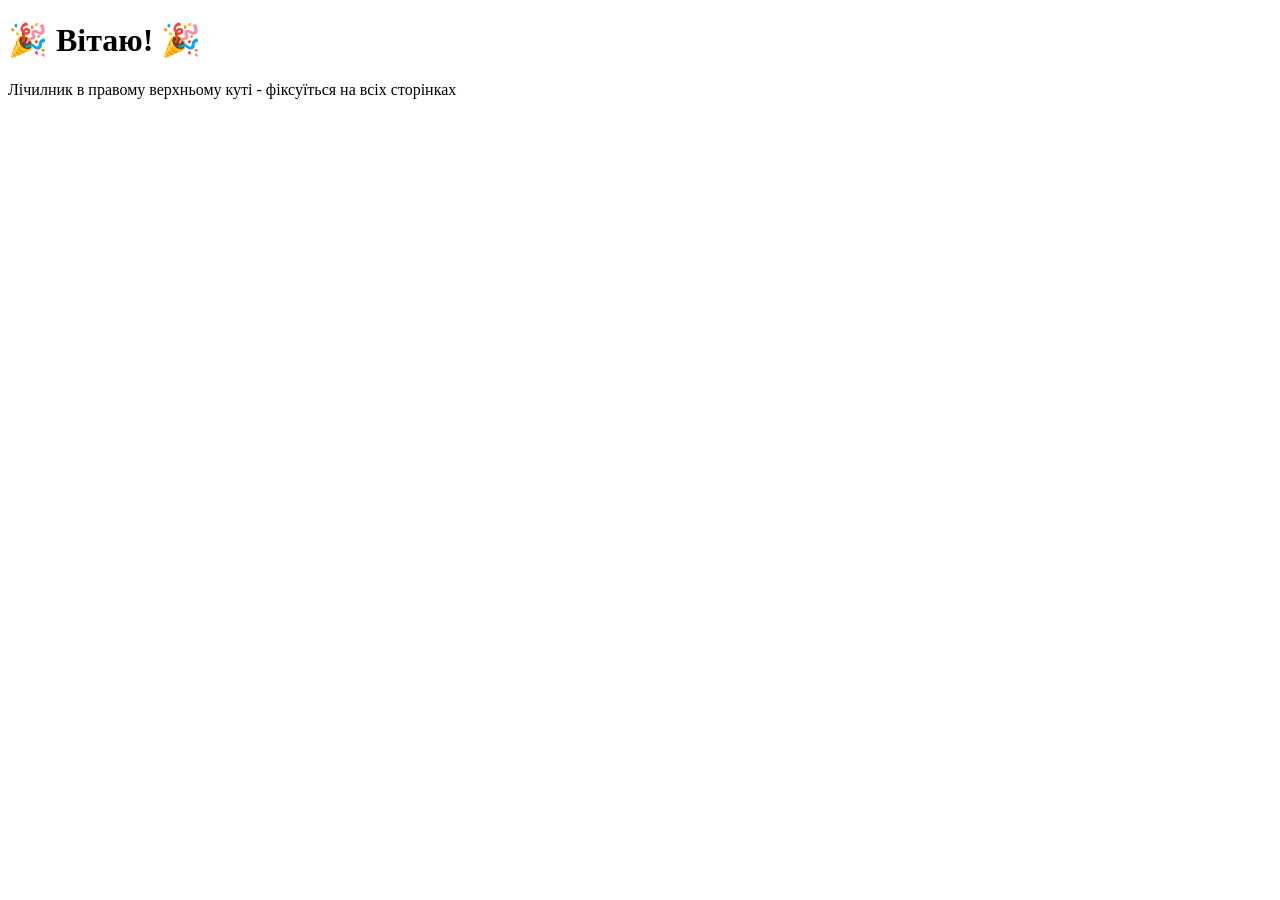
==== html/page66.html @ 572df031 "2" ====
<!DOCTYPE html>
<html lang="uk">
<head>
    <meta charset="UTF-8">
    <meta name="viewport" content="width=device-width, initial-scale=1.0">
    <title>Вікторина</title>
    <link rel="stylesheet" href="../css/page55.css">
</head>
<body>
    <div class="mandarin-counter">
        <div class="counter-display" id="counter"></div>
    </div>
    <div class="container">
        <h1>🎉 Вітаю! 🎉</h1>
        <p>Лічилник в правому верхньому куті - фіксуїться на всіх сторінках</p>
        
    </div>
    <script src="../js/counter.js"></script>
    <script src="../js/page66.js"></script>
</body>
</html>
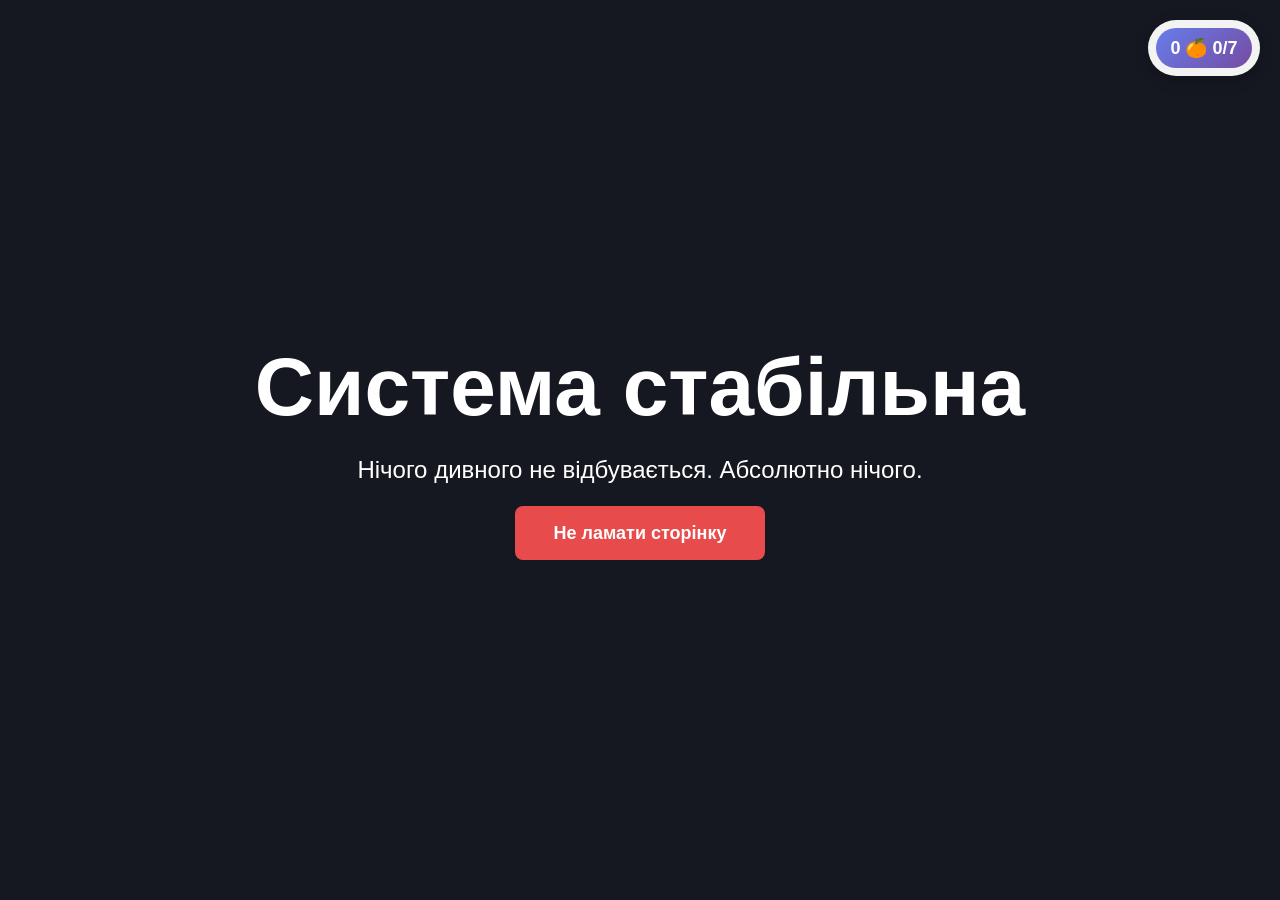
==== commit bee865d6: "4" ====
--- a/html/page66.html
+++ b/html/page66.html
@@ -4,17 +4,21 @@
     <meta charset="UTF-8">
     <meta name="viewport" content="width=device-width, initial-scale=1.0">
     <title>Вікторина</title>
-    <link rel="stylesheet" href="../css/page55.css">
+    <link rel="stylesheet" href="../css/style66.css">
 </head>
 <body>
     <div class="mandarin-counter">
         <div class="counter-display" id="counter"></div>
     </div>
-    <div class="container">
-        <h1>🎉 Вітаю! 🎉</h1>
-        <p>Лічилник в правому верхньому куті - фіксуїться на всіх сторінках</p>
-        
-    </div>
+    <main class="break-page" id="break-page">
+        <h1 class="break-title">Система стабільна</h1>
+        <p class="break-text">Нічого дивного не відбувається. Абсолютно нічого.</p>
+        <button class="chaos-btn" id="chaos-btn">Не ламати сторінку</button>
+        <button class="real-btn" id="real-btn">Ось правильна кнопка</button>
+        <div class="noise-text noise-one">error_error_error</div>
+        <div class="noise-text noise-two">button_not_found</div>
+        <div class="noise-text noise-three">layout.exe stopped</div>
+    </main>
     <script src="../js/counter.js"></script>
     <script src="../js/page66.js"></script>
 </body>
--- a/css/style66.css
+++ b/css/style66.css
@@ -0,0 +1,204 @@
+* {
+    margin: 0;
+    padding: 0;
+    box-sizing: border-box;
+}
+
+body {
+    min-height: 100vh;
+    overflow: hidden;
+    background: #151821;
+    color: white;
+    font-family: Arial, sans-serif;
+}
+
+.mandarin-counter {
+    position: fixed;
+    top: 20px;
+    right: 20px;
+    background: rgba(255, 255, 255, 0.95);
+    padding: 8px;
+    border-radius: 50px;
+    display: flex;
+    align-items: center;
+    box-shadow: 0 4px 15px rgba(0, 0, 0, 0.2);
+    z-index: 20;
+}
+
+.counter-display {
+    background: linear-gradient(135deg, #667eea 0%, #764ba2 100%);
+    color: white;
+    min-width: 96px;
+    height: 40px;
+    padding: 0 14px;
+    border-radius: 999px;
+    display: flex;
+    align-items: center;
+    justify-content: center;
+    font-size: 18px;
+    font-weight: bold;
+    white-space: nowrap;
+}
+
+.break-page {
+    position: relative;
+    min-height: 100vh;
+    display: flex;
+    flex-direction: column;
+    align-items: center;
+    justify-content: center;
+    gap: 22px;
+    padding: 28px;
+    text-align: center;
+    transition: transform 0.5s ease, filter 0.5s ease;
+}
+
+.break-title {
+    font-size: clamp(42px, 8vw, 82px);
+    transition: transform 0.5s ease;
+}
+
+.break-text {
+    max-width: 680px;
+    font-size: 24px;
+    transition: transform 0.5s ease;
+}
+
+.chaos-btn,
+.real-btn {
+    min-width: 250px;
+    min-height: 54px;
+    padding: 12px 22px;
+    border: 0;
+    border-radius: 8px;
+    color: white;
+    font-size: 18px;
+    font-weight: bold;
+    cursor: pointer;
+}
+
+.chaos-btn {
+    position: relative;
+    background: #e84b4b;
+    z-index: 8;
+}
+
+.real-btn {
+    display: none;
+    position: fixed;
+    left: 50%;
+    bottom: 44px;
+    transform: translateX(-50%) rotate(-3deg);
+    background: #28a745;
+    box-shadow: 0 0 26px rgba(40, 167, 69, 0.65);
+    z-index: 12;
+    touch-action: none;
+}
+
+.real-btn:disabled {
+    cursor: default;
+    opacity: 0.9;
+}
+
+.real-btn.is-dragging {
+    cursor: grabbing;
+    box-shadow: 0 0 34px rgba(40, 167, 69, 0.9);
+}
+
+.noise-text {
+    display: none;
+    position: fixed;
+    color: #ff4f8b;
+    font-family: "Courier New", monospace;
+    font-size: 22px;
+    font-weight: bold;
+    text-shadow: 0 0 12px rgba(255, 79, 139, 0.7);
+    z-index: 4;
+}
+
+.noise-one {
+    left: 6vw;
+    top: 18vh;
+}
+
+.noise-two {
+    right: 10vw;
+    top: 42vh;
+}
+
+.noise-three {
+    left: 28vw;
+    bottom: 16vh;
+}
+
+.break-page.is-broken {
+    animation: pageGlitch 0.18s infinite;
+    filter: contrast(1.2) saturate(1.4);
+}
+
+.break-page.is-broken .break-title {
+    transform: translate(-18vw, -12vh) rotate(16deg) scale(0.85);
+}
+
+.break-page.is-broken .break-text {
+    transform: translate(20vw, 8vh) rotate(180deg);
+}
+
+.break-page.is-broken .chaos-btn {
+    position: fixed;
+}
+
+.break-page.is-broken.show-real-button .real-btn {
+    display: block;
+    animation: realButtonAppear 1s ease forwards;
+}
+
+.break-page.is-broken .noise-text {
+    display: block;
+    animation: noiseJump 0.28s infinite alternate;
+}
+
+.break-page.is-fixed {
+    animation: none;
+    filter: none;
+}
+
+.break-page.is-fixed .break-title,
+.break-page.is-fixed .break-text {
+    transform: none;
+}
+
+@keyframes pageGlitch {
+    0% {
+        transform: translate(0, 0) skew(0deg);
+    }
+    33% {
+        transform: translate(7px, -4px) skew(2deg);
+    }
+    66% {
+        transform: translate(-6px, 5px) skew(-2deg);
+    }
+    100% {
+        transform: translate(0, 0) skew(0deg);
+    }
+}
+
+@keyframes noiseJump {
+    from {
+        transform: translate(0, 0) rotate(-3deg);
+    }
+    to {
+        transform: translate(12px, -10px) rotate(5deg);
+    }
+}
+
+@keyframes realButtonAppear {
+    from {
+        opacity: 0;
+        transform: translateX(-50%) translateY(60px) rotate(-12deg) scale(0.6);
+    }
+    to {
+        opacity: 1;
+        transform: translateX(-50%) translateY(0) rotate(-3deg) scale(1);
+    }
+}
